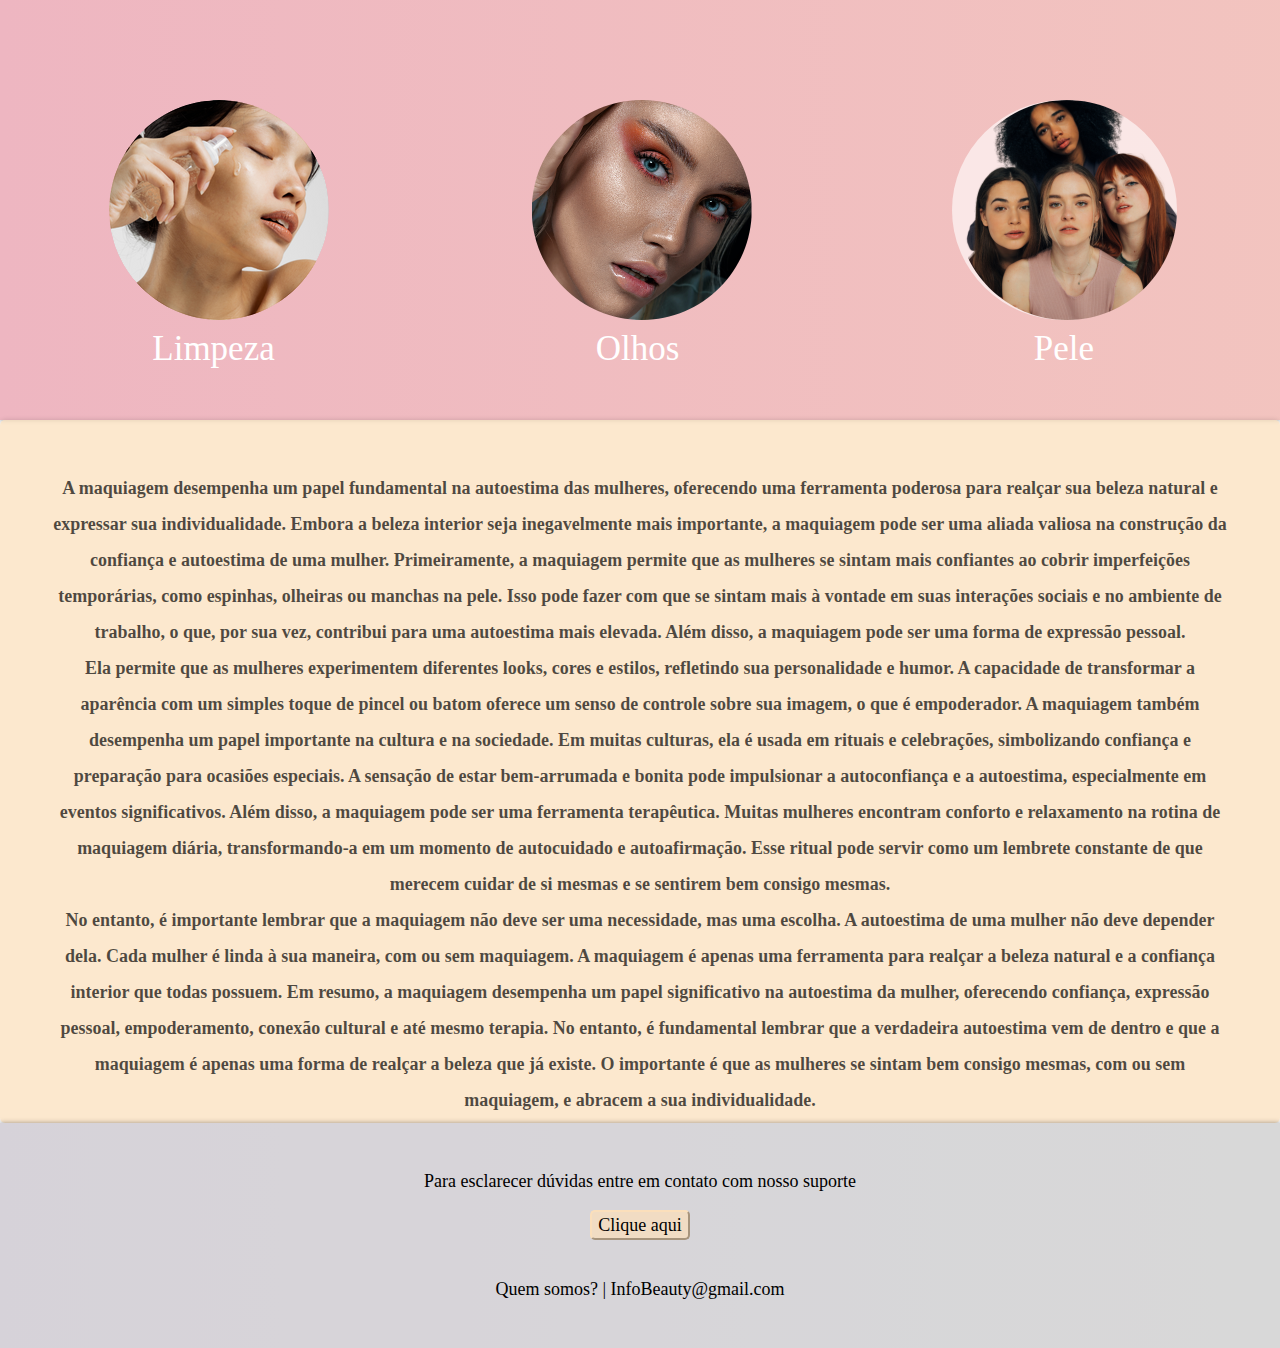
==== index.html @ 73f97293 "Add files via upload" ====
<!DOCTYPE html>
<html lang="pt-br">
<head>
    <meta charset="UTF-8">
    <meta http-equiv="X-UA-Compatible" content="IE=edge">
    <meta name="viewport" content="width=device-width, initial-scale=1.0">
    <link rel="stylesheet" href="style.css">
    <link rel="shortcut icon" href="img/icone.png" type="image/x-icon">
    <title>InfoBeauty</title>
</head>
<body>
     
        <div class="container">
            <a href="limpeza.html"> <div class="item" id="limpeza"><img src="img/limpeza.png">Limpeza</div></a>
          <a href="olhos.html"> <div class="item" id="olhos"><img src="img/olhos.png">Olhos</div></a> 
         <a href="pele.html">  <div class="item" id="pele"><img src="img/pele.png" >Pele</div> </a> 
        </div>      




        <div>
            <p id="maquiagem" > 
                A maquiagem desempenha um papel fundamental na autoestima das mulheres, oferecendo uma ferramenta poderosa para realçar sua beleza natural e expressar sua individualidade. Embora a beleza interior seja inegavelmente mais importante, a maquiagem pode ser uma aliada valiosa na construção da confiança e autoestima de uma mulher.
                Primeiramente, a maquiagem permite que as mulheres se sintam mais confiantes ao cobrir imperfeições temporárias, como espinhas, olheiras ou manchas na pele. Isso pode fazer com que se sintam mais à vontade em suas interações sociais e no ambiente de trabalho, o que, por sua vez, contribui para uma autoestima mais elevada.
                Além disso, a maquiagem pode ser uma forma de expressão pessoal.<br> Ela permite que as mulheres experimentem diferentes looks, cores e estilos, refletindo sua personalidade e humor. A capacidade de transformar a aparência com um simples toque de pincel ou batom oferece um senso de controle sobre sua imagem, o que é empoderador.
                A maquiagem também desempenha um papel importante na cultura e na sociedade. Em muitas culturas, ela é usada em rituais e celebrações, simbolizando confiança e preparação para ocasiões especiais. A sensação de estar bem-arrumada e bonita pode impulsionar a autoconfiança e a autoestima, especialmente em eventos significativos.
                Além disso, a maquiagem pode ser uma ferramenta terapêutica. Muitas mulheres encontram conforto e relaxamento na rotina de maquiagem diária, transformando-a em um momento de autocuidado e autoafirmação. Esse ritual pode servir como um lembrete constante de que merecem cuidar de si mesmas e se sentirem bem consigo mesmas.
                <br>No entanto, é importante lembrar que a maquiagem não deve ser uma necessidade, mas uma escolha. A autoestima de uma mulher não deve depender dela. Cada mulher é linda à sua maneira, com ou sem maquiagem. A maquiagem é apenas uma ferramenta para realçar a beleza natural e a confiança interior que todas possuem.
                Em resumo, a maquiagem desempenha um papel significativo na autoestima da mulher, oferecendo confiança, expressão pessoal, empoderamento, conexão cultural e até mesmo terapia. No entanto, é fundamental lembrar que a verdadeira autoestima vem de dentro e que a maquiagem é apenas uma forma de realçar a beleza que já existe. O importante é que as mulheres se sintam bem consigo mesmas, com ou sem maquiagem, e abracem a sua individualidade.
            </p>
        </div> 
        <footer class="container">
            <div id="suporte">
                <p>Para esclarecer dúvidas entre em contato com nosso suporte</p>

                <button><a href="https://web.whatsapp.com/">Clique aqui</a></button>
                <br>
                <br>
            
                <p><a href="info.html">Quem somos?</a> | InfoBeauty@gmail.com</p>
                
            </div>

            
        </footer> 
</body>
</html>
---- style.css ----
body{
    margin: 0;
}




#limpeza{
    width: 220px;
    height: 220px;
    background-color: #ffffff00;
    margin: 100px;
    border-radius: 50%;
    display: inline-block;
    text-align: center;
    color: white;
    font-family: 'Times New Roman', Times, serif;
    font-size: 35px;
}
#olhos{
    width: 220px;
    height: 220px;
    background-color: #ffffff00;
    margin: 100px;
    border-radius: 50%;
    display: inline-block;
    text-align: center;
    color: white;
    font-family: 'Times New Roman', Times, serif;
    font-size: 35px;
    
}
#pele{
    width: 225px;
    height: 220px;
    background-color: #ffffff9c;
    margin: 100px;
    border-radius: 50%;
    display: inline-block;
    text-align: center;
    color: white;
    font-family: 'Times New Roman', Times, serif;
    font-size: 35px;
}

.item{
    transition: .35s;
    cursor: pointer;

}
.container:hover >:not(:hover){
    opacity: .4s;
    transform: scale(0.9);
   
}
.container{
    background-color: #f58cb4;
    background-image: linear-gradient(to right, #eeb6c1, #fbdfbb,#c6e5ea);
    background-size: 600% 600%;
    animation: degrade-animado 7s infinite alternate;
    box-shadow: 0px 0px 5px 0px rgba(0, 0, 0, 0.37);
    

}
@keyframes degrade-animado{
    0%{
        background-position: 0%;
    }
    100%{
        background-position-x: 100%;
    }
}


#maquiagem{
text-align: center;
 background-color: #fbdfbbb6;
 height: 100%;
 border-radius: 5px;
 box-shadow: 0px 0px 5px 0px rgba(0, 0, 0, 0.158);
 font-family: 'Times New Roman', Times, serif;
 font-size: 18px;
 padding: 50px 50px 5px 50px;
 margin: 0px;
 height: 600px;
 line-height: 2;
 font-weight: bold;
 color: hwb(0 0% 100% / 0.699);
 

}
#suporte{
    text-align: center;
    font-size: large;
    font-family: 'Times New Roman', Times, serif;
    background-color: #c6e5ea98;
    padding-top: 30px;
    padding-bottom: 30px;
 
    
}
button{
    height: 30px;
    width: 100px;
    border-radius: 5px;
    background-color: #fbdfbbb6;
    font-family: 'Times New Roman', Times, serif;
    font-size: large;
    border-color: #fbdfbb ;
    
}
a{
    text-decoration: none;
    color: #000000;
}
footer{
    background-image: linear-gradient(to right, #eeb6c1, #fbdfbb,#c6e5ea);
    background-size: 100% 100%;
    animation: derade-animado 7s infinite alternate;
}
@keyframes degrade-animado{
    0%{
        background-position: 0%;
    }
    100%{
        background-position-x: 100%;
    }
}

@media screen {
    .container{
        text-align: center;
        height: 100%;

    }
    #maquiagem{
        height: 100%;
     
    }
    footer{
        height: 100%;
    }
}
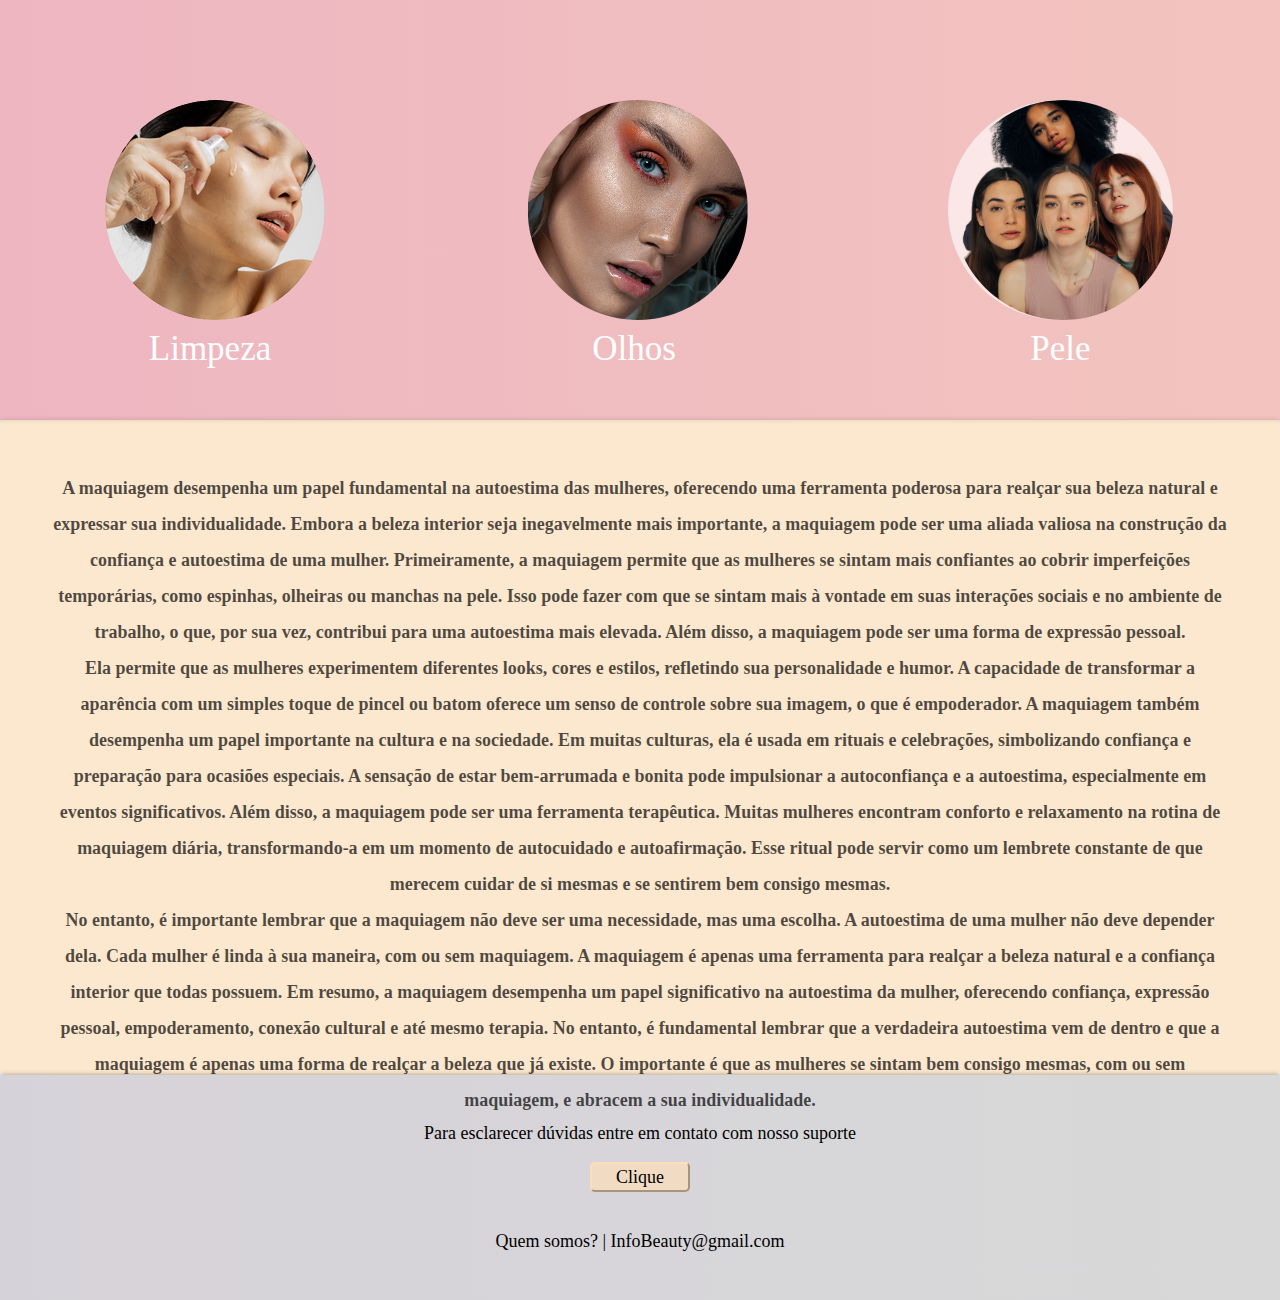
==== commit 55264c76: "Add files via upload" ====
--- a/index.html
+++ b/index.html
@@ -34,7 +34,7 @@
             <div id="suporte">
                 <p>Para esclarecer dúvidas entre em contato com nosso suporte</p>
 
-                <button><a href="https://web.whatsapp.com/">Clique aqui</a></button>
+                <button><a href="https://web.whatsapp.com/">Clique</a></button>
                 <br>
                 <br>
             
--- a/style.css
+++ b/style.css
@@ -2,7 +2,11 @@
     margin: 0;
 }
 
-
+main{
+    min-width: 320px;
+    max-width: 800px;
+    margin: auto;
+}
 
 
 #limpeza{
@@ -107,6 +111,7 @@
     font-family: 'Times New Roman', Times, serif;
     font-size: large;
     border-color: #fbdfbb ;
+    display: inline-block;
     
 }
 a{
@@ -127,17 +132,3 @@
     }
 }
 
-@media screen {
-    .container{
-        text-align: center;
-        height: 100%;
-
-    }
-    #maquiagem{
-        height: 100%;
-     
-    }
-    footer{
-        height: 100%;
-    }
-}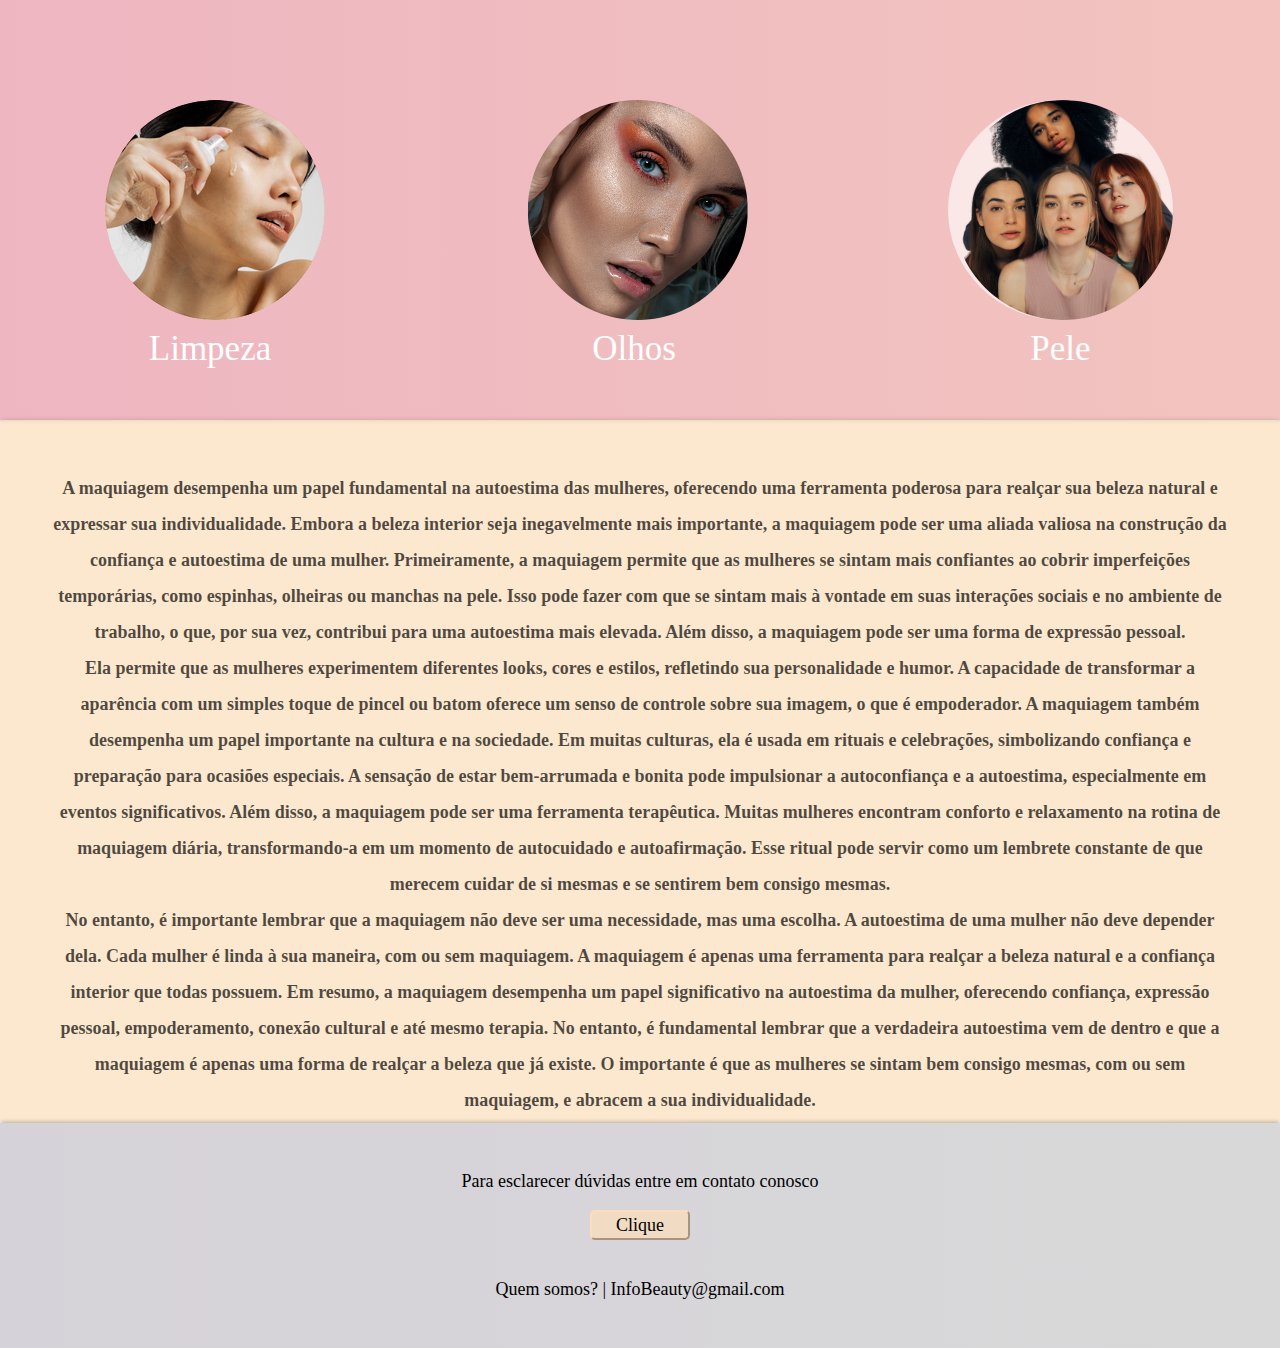
==== commit 6c1c9cab: "Add files via upload" ====
--- a/index.html
+++ b/index.html
@@ -32,9 +32,9 @@
         </div> 
         <footer class="container">
             <div id="suporte">
-                <p>Para esclarecer dúvidas entre em contato com nosso suporte</p>
+                <p>Para esclarecer dúvidas entre em contato conosco</p>
 
-                <button><a href="https://web.whatsapp.com/">Clique</a></button>
+                <button><a href="https://www.instagram.com/infoobeauty/?utm_source=ig_web_button_share_sheet&igshid=ZDNlZDc0MzIxNw==">Clique</a></button>
                 <br>
                 <br>
             
--- a/style.css
+++ b/style.css
@@ -2,11 +2,7 @@
     margin: 0;
 }
 
-main{
-    min-width: 320px;
-    max-width: 800px;
-    margin: auto;
-}
+
 
 
 #limpeza{
@@ -86,7 +82,6 @@
  font-size: 18px;
  padding: 50px 50px 5px 50px;
  margin: 0px;
- height: 600px;
  line-height: 2;
  font-weight: bold;
  color: hwb(0 0% 100% / 0.699);
@@ -132,3 +127,15 @@
     }
 }
 
+@media screen and (max-width:380px) {
+    .container{
+        text-align: center;
+        height: 100%;
+        width: 100%;
+
+    }
+    
+     
+    }
+
+
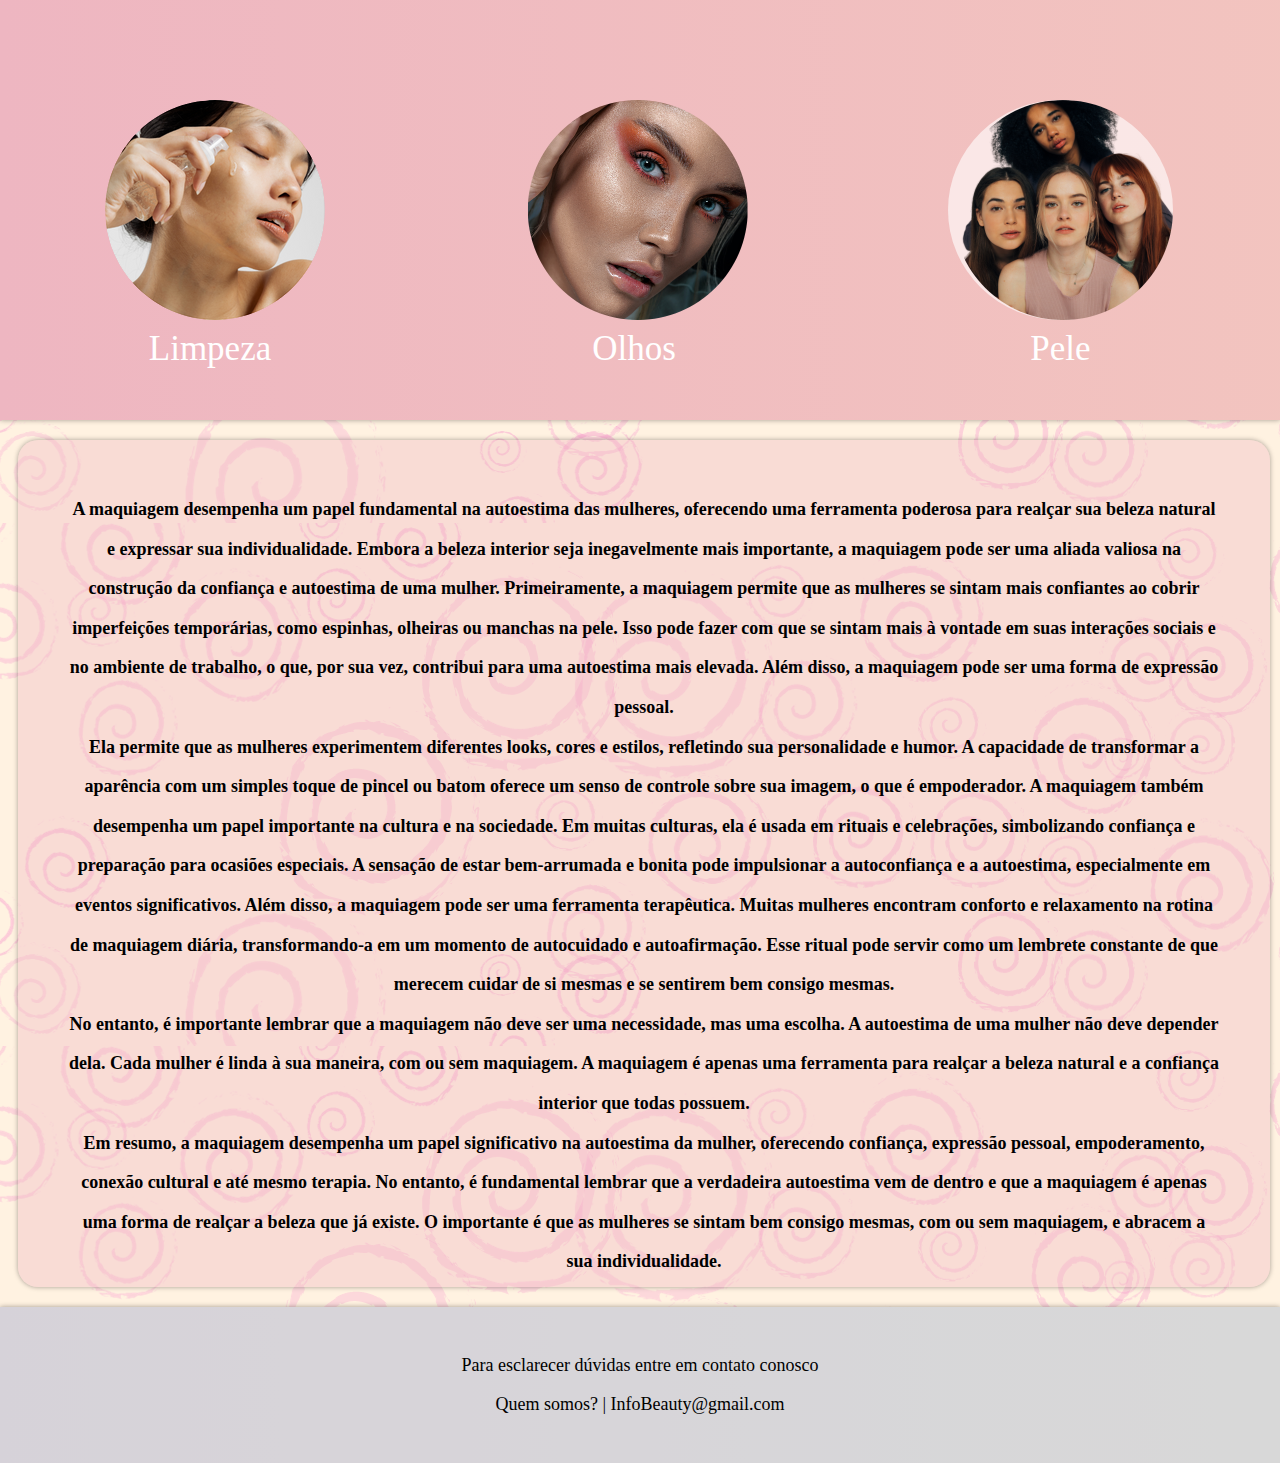
==== commit 289f8be1: "Add files via upload" ====
--- a/index.html
+++ b/index.html
@@ -9,7 +9,7 @@
     <title>InfoBeauty</title>
 </head>
 <body>
-     
+
         <div class="container">
             <a href="limpeza.html"> <div class="item" id="limpeza"><img src="img/limpeza.png">Limpeza</div></a>
           <a href="olhos.html"> <div class="item" id="olhos"><img src="img/olhos.png">Olhos</div></a> 
@@ -21,22 +21,19 @@
 
         <div>
             <p id="maquiagem" > 
-                A maquiagem desempenha um papel fundamental na autoestima das mulheres, oferecendo uma ferramenta poderosa para realçar sua beleza natural e expressar sua individualidade. Embora a beleza interior seja inegavelmente mais importante, a maquiagem pode ser uma aliada valiosa na construção da confiança e autoestima de uma mulher.
-                Primeiramente, a maquiagem permite que as mulheres se sintam mais confiantes ao cobrir imperfeições temporárias, como espinhas, olheiras ou manchas na pele. Isso pode fazer com que se sintam mais à vontade em suas interações sociais e no ambiente de trabalho, o que, por sua vez, contribui para uma autoestima mais elevada.
-                Além disso, a maquiagem pode ser uma forma de expressão pessoal.<br> Ela permite que as mulheres experimentem diferentes looks, cores e estilos, refletindo sua personalidade e humor. A capacidade de transformar a aparência com um simples toque de pincel ou batom oferece um senso de controle sobre sua imagem, o que é empoderador.
-                A maquiagem também desempenha um papel importante na cultura e na sociedade. Em muitas culturas, ela é usada em rituais e celebrações, simbolizando confiança e preparação para ocasiões especiais. A sensação de estar bem-arrumada e bonita pode impulsionar a autoconfiança e a autoestima, especialmente em eventos significativos.
-                Além disso, a maquiagem pode ser uma ferramenta terapêutica. Muitas mulheres encontram conforto e relaxamento na rotina de maquiagem diária, transformando-a em um momento de autocuidado e autoafirmação. Esse ritual pode servir como um lembrete constante de que merecem cuidar de si mesmas e se sentirem bem consigo mesmas.
-                <br>No entanto, é importante lembrar que a maquiagem não deve ser uma necessidade, mas uma escolha. A autoestima de uma mulher não deve depender dela. Cada mulher é linda à sua maneira, com ou sem maquiagem. A maquiagem é apenas uma ferramenta para realçar a beleza natural e a confiança interior que todas possuem.
-                Em resumo, a maquiagem desempenha um papel significativo na autoestima da mulher, oferecendo confiança, expressão pessoal, empoderamento, conexão cultural e até mesmo terapia. No entanto, é fundamental lembrar que a verdadeira autoestima vem de dentro e que a maquiagem é apenas uma forma de realçar a beleza que já existe. O importante é que as mulheres se sintam bem consigo mesmas, com ou sem maquiagem, e abracem a sua individualidade.
+                    A maquiagem desempenha um papel fundamental na autoestima das mulheres, oferecendo uma ferramenta poderosa para realçar sua beleza natural e expressar sua individualidade. Embora a beleza interior seja inegavelmente mais importante, a maquiagem pode ser uma aliada valiosa na construção da confiança e autoestima de uma mulher.
+                    Primeiramente, a maquiagem permite que as mulheres se sintam mais confiantes ao cobrir imperfeições temporárias, como espinhas, olheiras ou manchas na pele. Isso pode fazer com que se sintam mais à vontade em suas interações sociais e no ambiente de trabalho, o que, por sua vez, contribui para uma autoestima mais elevada.
+                    Além disso, a maquiagem pode ser uma forma de expressão pessoal.<br> Ela permite que as mulheres experimentem diferentes looks, cores e estilos, refletindo sua personalidade e humor. A capacidade de transformar a aparência com um simples toque de pincel ou batom oferece um senso de controle sobre sua imagem, o que é empoderador.
+                    A maquiagem também desempenha um papel importante na cultura e na sociedade. Em muitas culturas, ela é usada em rituais e celebrações, simbolizando confiança e preparação para ocasiões especiais. A sensação de estar bem-arrumada e bonita pode impulsionar a autoconfiança e a autoestima, especialmente em eventos significativos.
+                    Além disso, a maquiagem pode ser uma ferramenta terapêutica. Muitas mulheres encontram conforto e relaxamento na rotina de maquiagem diária, transformando-a em um momento de autocuidado e autoafirmação. Esse ritual pode servir como um lembrete constante de que merecem cuidar de si mesmas e se sentirem bem consigo mesmas.
+                    <br>No entanto, é importante lembrar que a maquiagem não deve ser uma necessidade, mas uma escolha. A autoestima de uma mulher não deve depender dela. Cada mulher é linda à sua maneira, com ou sem maquiagem. A maquiagem é apenas uma ferramenta para realçar a beleza natural e a confiança interior que todas possuem.
+                   <br> Em resumo, a maquiagem desempenha um papel significativo na autoestima da mulher, oferecendo confiança, expressão pessoal, empoderamento, conexão cultural e até mesmo terapia. No entanto, é fundamental lembrar que a verdadeira autoestima vem de dentro e que a maquiagem é apenas uma forma de realçar a beleza que já existe. O importante é que as mulheres se sintam bem consigo mesmas, com ou sem maquiagem, e abracem a sua individualidade.
+
             </p>
         </div> 
         <footer class="container">
             <div id="suporte">
                 <p>Para esclarecer dúvidas entre em contato conosco</p>
-
-                <button><a href="https://www.instagram.com/infoobeauty/?utm_source=ig_web_button_share_sheet&igshid=ZDNlZDc0MzIxNw==">Clique</a></button>
-                <br>
-                <br>
             
                 <p><a href="info.html">Quem somos?</a> | InfoBeauty@gmail.com</p>
                 
--- a/style.css
+++ b/style.css
@@ -74,18 +74,20 @@
 
 #maquiagem{
 text-align: center;
- background-color: #fbdfbbb6;
+ background-color: #eeb6c160;
  height: 100%;
  border-radius: 5px;
- box-shadow: 0px 0px 5px 0px rgba(0, 0, 0, 0.158);
+ box-shadow: 0px 0px 5px 0px rgba(0, 0, 0, 0.356);
  font-family: 'Times New Roman', Times, serif;
  font-size: 18px;
  padding: 50px 50px 5px 50px;
  margin: 0px;
- line-height: 2;
+ line-height: 2.2;
  font-weight: bold;
- color: hwb(0 0% 100% / 0.699);
- 
+ color: hwb(0 0% 100%);
+ margin: 20px 10px 20px 18px;
+ width: 90%;
+ border-radius: 20px;
 
 }
 #suporte{
@@ -127,7 +129,7 @@
     }
 }
 
-@media screen and (max-width:380px) {
+@media screen and (max-width:768px) {
     .container{
         text-align: center;
         height: 100%;
@@ -139,3 +141,8 @@
     }
 
 
+    
+
+body{
+    background-image: url(img/fundo.png);
+}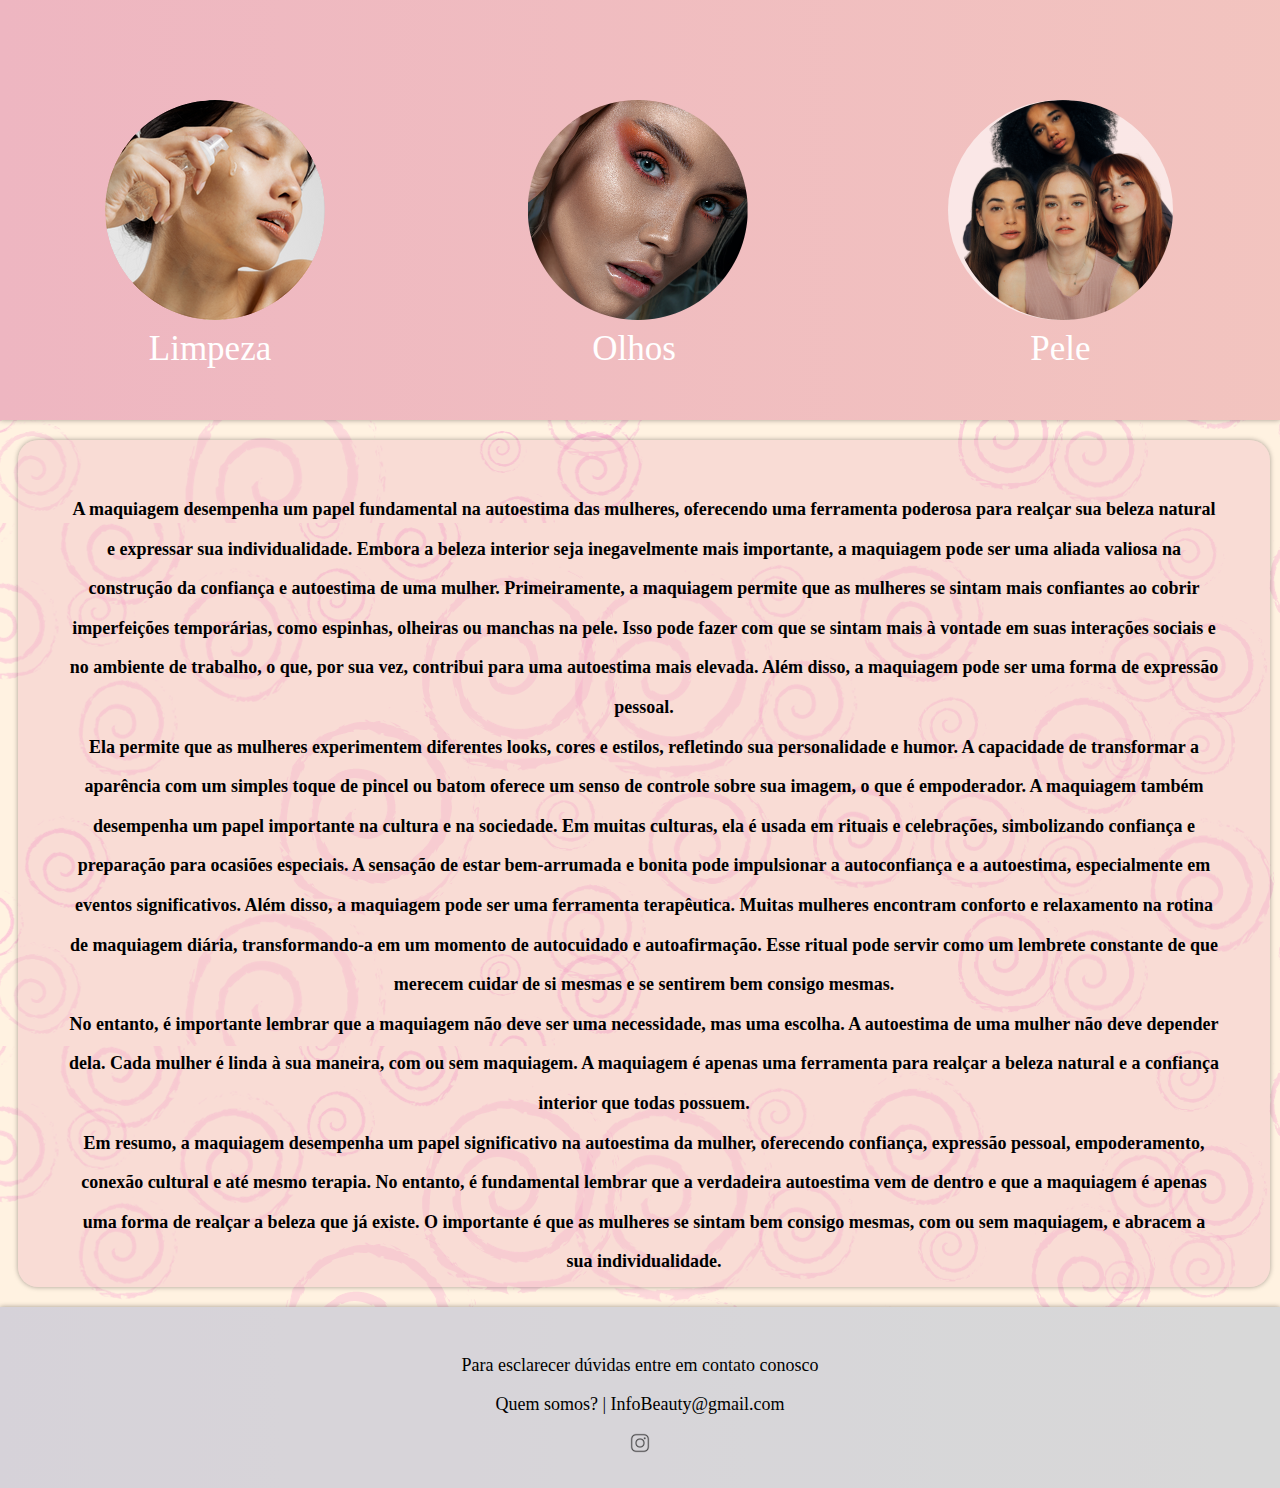
==== commit 5519eca6: "Add files via upload" ====
--- a/index.html
+++ b/index.html
@@ -35,7 +35,7 @@
             <div id="suporte">
                 <p>Para esclarecer dúvidas entre em contato conosco</p>
             
-                <p><a href="info.html">Quem somos?</a> | InfoBeauty@gmail.com</p>
+                <p><a href="info.html">Quem somos?</a> | InfoBeauty@gmail.com</p> <a href="https://www.instagram.com/infoobeauty/?utm_source=ig_web_button_share_sheet&igshid=ZDNlZDc0MzIxNw%3D%3D"><img src="img/insta.png"  id="insta"></a>
                 
             </div>
 
--- a/style.css
+++ b/style.css
@@ -145,4 +145,10 @@
 
 body{
     background-image: url(img/fundo.png);
+}
+#insta{
+    
+    width: 20px;
+    height: 20px;
+   
 }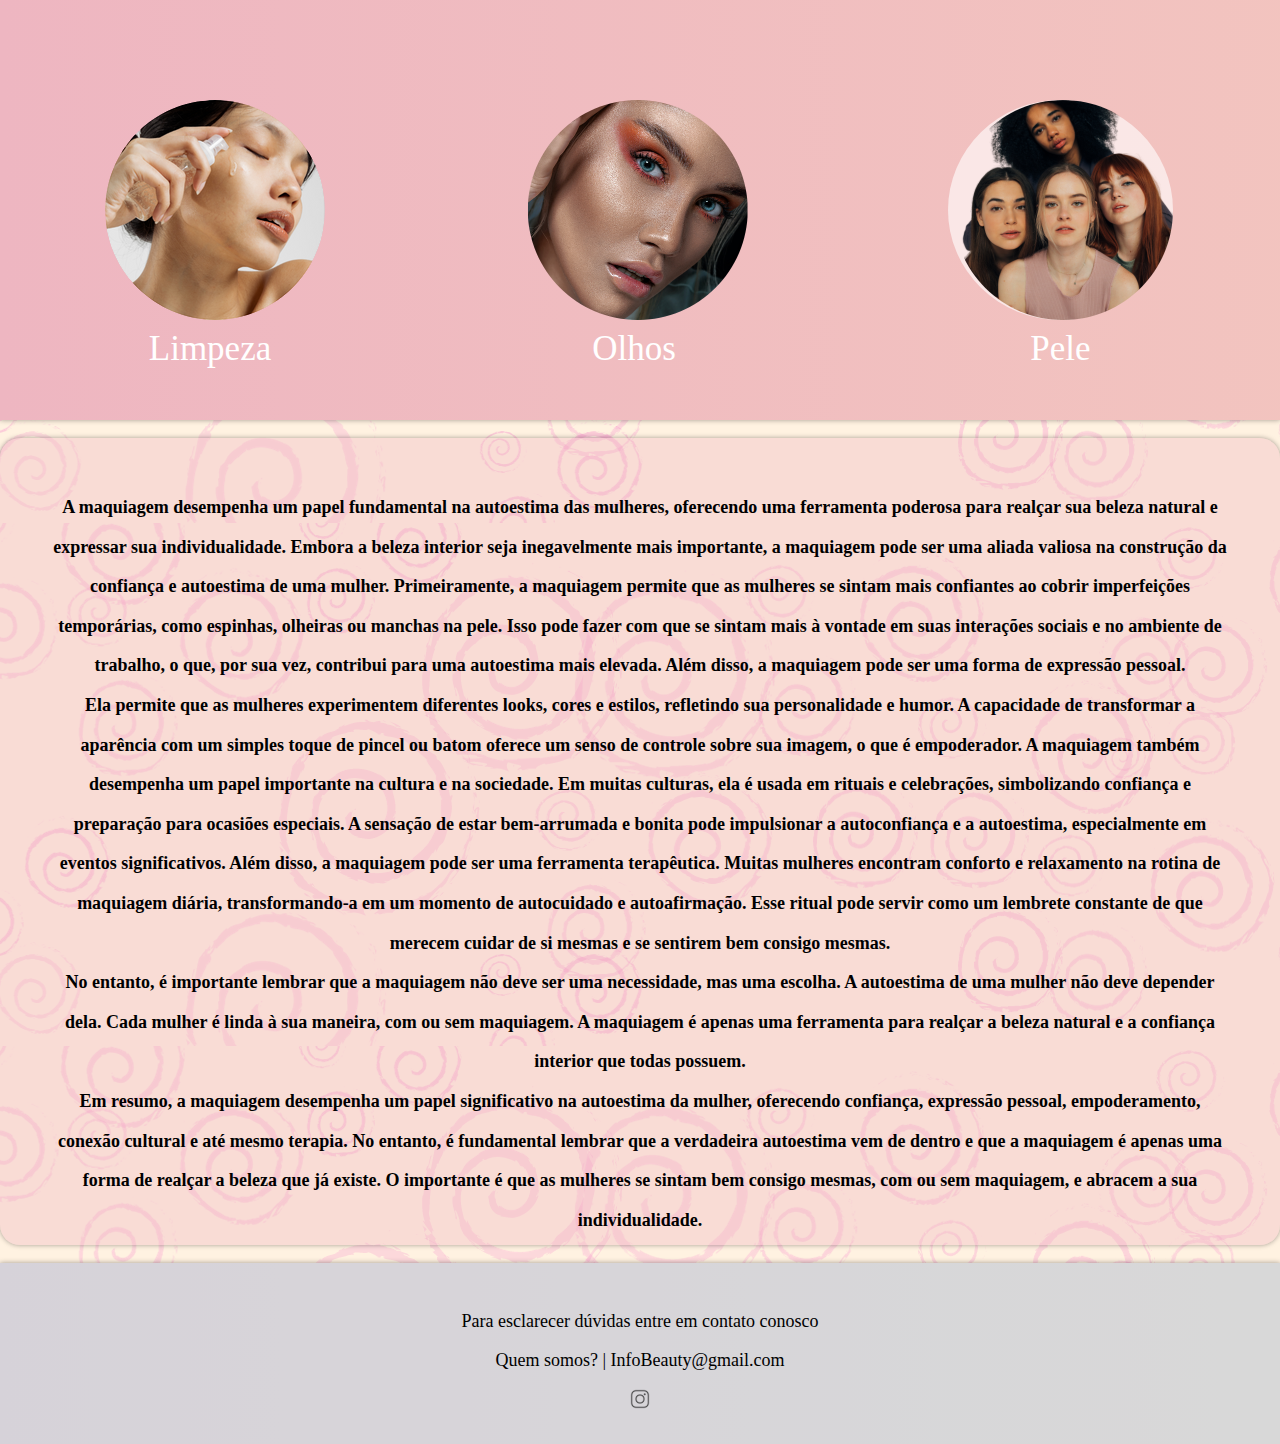
==== commit 68676921: "Add files via upload" ====
--- a/index.html
+++ b/index.html
@@ -19,8 +19,8 @@
 
 
 
-        <div>
-            <p id="maquiagem" > 
+        <div id="maquiagem">
+            <p id="make"> 
                     A maquiagem desempenha um papel fundamental na autoestima das mulheres, oferecendo uma ferramenta poderosa para realçar sua beleza natural e expressar sua individualidade. Embora a beleza interior seja inegavelmente mais importante, a maquiagem pode ser uma aliada valiosa na construção da confiança e autoestima de uma mulher.
                     Primeiramente, a maquiagem permite que as mulheres se sintam mais confiantes ao cobrir imperfeições temporárias, como espinhas, olheiras ou manchas na pele. Isso pode fazer com que se sintam mais à vontade em suas interações sociais e no ambiente de trabalho, o que, por sua vez, contribui para uma autoestima mais elevada.
                     Além disso, a maquiagem pode ser uma forma de expressão pessoal.<br> Ela permite que as mulheres experimentem diferentes looks, cores e estilos, refletindo sua personalidade e humor. A capacidade de transformar a aparência com um simples toque de pincel ou batom oferece um senso de controle sobre sua imagem, o que é empoderador.
--- a/style.css
+++ b/style.css
@@ -1,5 +1,6 @@
 body{
     margin: 0;
+    background-image: url(img/fundo.png);
 }
 
 
@@ -73,22 +74,24 @@
 
 
 #maquiagem{
-text-align: center;
+
  background-color: #eeb6c160;
  height: 100%;
  border-radius: 5px;
  box-shadow: 0px 0px 5px 0px rgba(0, 0, 0, 0.356);
- font-family: 'Times New Roman', Times, serif;
- font-size: 18px;
- padding: 50px 50px 5px 50px;
- margin: 0px;
- line-height: 2.2;
- font-weight: bold;
  color: hwb(0 0% 100%);
- margin: 20px 10px 20px 18px;
- width: 90%;
+ margin: 0px 0px 0px 0px;
+ width: 100%;
  border-radius: 20px;
 
+}
+#make{
+    font-family: 'Times New Roman', Times, serif;
+    font-size: 18px;
+    text-align: center;
+    padding: 50px 50px 5px 50px;
+    line-height: 2.2;
+     font-weight: bold;
 }
 #suporte{
     text-align: center;
@@ -129,26 +132,49 @@
     }
 }
 
+#insta{
+        
+    width: 20px;
+    height: 20px;
+
+}
+
 @media screen and (max-width:768px) {
     .container{
         text-align: center;
         height: 100%;
         width: 100%;
+        margin: 0px 0px 0px 0px;
 
     }
-    
      
+    footer{
+        width: 100%;
+        height: 100%;
+        margin: auto;
+        padding: 0px 0px 0px 0px;
+    }
+    #make{
+        text-align: left;
+        padding: 10px 20px 10px 20px;
+        border-radius: 10px;
+       
+
+    }
+    #maquiagem{
+        height: 100%;
+        width: 100%;
+        padding: 0px 0px 50px 0px;
+        margin: 0px 0px 0px 0px;
     }
 
+    #insta{
+        
+        width: 20px;
+        height: 20px;
+    
+    }
 
     
-
-body{
-    background-image: url(img/fundo.png);
-}
-#insta{
-    
-    width: 20px;
-    height: 20px;
-   
-}+  
+    }